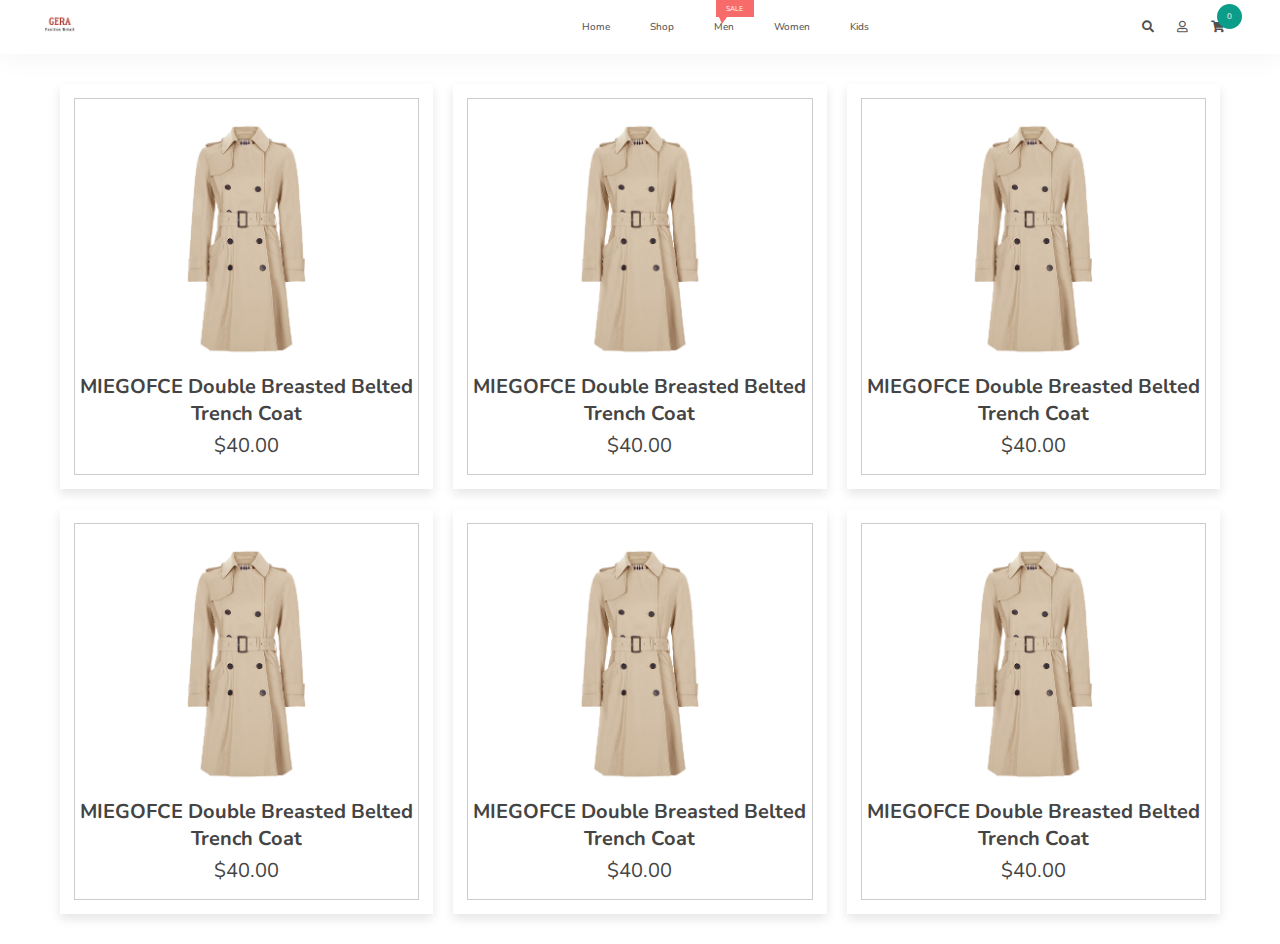
==== detail/index.html @ 8d780255 "forst commit" ====
<!DOCTYPE html>
<html lang="en">
<head>
   <meta charset="UTF-8">
   <meta http-equiv="X-UA-Compatible" content="IE=edge">
   <meta name="viewport" content="width=device-width, initial-scale=1.0">
   
   <!-- font awesome cdn link  -->
   <link rel="stylesheet" href="https://cdnjs.cloudflare.com/ajax/libs/font-awesome/5.15.4/css/all.min.css">

   <!-- custom css file link  -->
   <link rel="stylesheet" href="css/style.css">

   <!-- custom js file link  -->
   <script src="js/script.js" defer></script>

</head>
<body>
   

    <!-- NAVBAR -->
 <nav> 
   <!--social-links-and-phone-number----------------->

<!--menu-bar----------------------------------------->
<div class="navigation">
<!--logo------------>
<a href="#" class="logo"><img src="../images/lugugus.png"></a>
<!--menu-icon------------->
<div class="toggle"></div>
<!--menu----------------->
<ul class="menu">
    <li><a href="../index.html">Home</a></li>
    <li  class="shop"><a href="#" >Shop</a></li>

    <li><a href="#">Men</a>
        <!--lable---->
        <span class="sale-lable">Sale</span>
    </li>

    <li><a href="#">Women</a></li>
    <li><a href="#">Kids</a></li>
</ul>
<!--right-menu----------->
<div class="right-menu">
    <a href="javascript:void(0);" class="search">
        <i class="fas fa-search"></i>
    </a>
    <a href="javascript:void(0);" class="user">
        <i class="far fa-user"></i>
    </a>
    <a href="#">
        <i class="fas fa-shopping-cart">
            <span class="num-cart-product">0</span>
        </i>
    </a>
</div>
</div>
</nav>

<div class="container">

   <div class="products-container">

      <div class="product" data-name="p-1">
         <img src="../images/p-8.png" alt="">
         <h3>MIEGOFCE Double Breasted Belted Trench Coat</h3>
         <div class="price">$40.00</div>
      </div>

      <div class="product" data-name="p-2">
         <img src="../images/p-8.png" alt="">
         <h3>MIEGOFCE Double Breasted Belted Trench Coat</h3>
         <div class="price">$40.00</div>
      </div>

      <div class="product" data-name="p-3">
         <img src="../images/p-8.png" alt="">
         <h3>MIEGOFCE Double Breasted Belted Trench Coat</h3>
         <div class="price">$40.00</div>
      </div>

      <div class="product" data-name="p-4">
         <img src="../images/p-8.png" alt="">
         <h3>MIEGOFCE Double Breasted Belted Trench Coat</h3>
         <div class="price">$40.00</div>
      </div>

      <div class="product" data-name="p-5">
         <img src="../images/p-8.png" alt="">
         <h3>MIEGOFCE Double Breasted Belted Trench Coat</h3>
         <div class="price">$40.00</div>
      </div>

      <div class="product" data-name="p-6">
         <img src="../images/p-8.png" alt="">
         <h3>MIEGOFCE Double Breasted Belted Trench Coat</h3>
         <div class="price">$40.00</div>
      </div>

   </div>

</div>

<div class="products-preview">

   <div class="preview" data-target="p-1">
      <i class="fas fa-times"></i>
      <img src="../images/p-8.png" alt="">
      <h3>MIEGOFCE Double Breasted Belted Trench Coat</h3>
      <div class="stars">
         <i class="fas fa-star"></i>
         <i class="fas fa-star"></i>
         <i class="fas fa-star"></i>
         <i class="fas fa-star"></i>
         <i class="fas fa-star-half-alt"></i>
         <span>( 250 )</span>
      </div>
      <p>Lorem ipsum dolor sit amet consectetur adipisicing elit. Consequatur, dolorem.</p>
      <div class="price">$40.00</div>
      <div class="buttons">
         <a href="#" class="cart">add to cart</a>
      </div>
   </div>

   <div class="preview" data-target="p-2">
      <i class="fas fa-times"></i>
      <img src="../images/p-8.png" alt="">
      <h3>MIEGOFCE Double Breasted Belted Trench Coat</h3>
      <div class="stars">
         <i class="fas fa-star"></i>
         <i class="fas fa-star"></i>
         <i class="fas fa-star"></i>
         <i class="fas fa-star"></i>
         <i class="fas fa-star-half-alt"></i>
         <span>( 250 )</span>
      </div>
      <p>Lorem ipsum dolor sit amet consectetur adipisicing elit. Consequatur, dolorem.</p>
      <div class="price">$40.00</div>
      <div class="buttons">
         <a href="#" class="cart">add to cart</a>
      </div>
   </div>

   <div class="preview" data-target="p-3">
      <i class="fas fa-times"></i>
      <img src="../images/p-8.png" alt="">
      <h3>MIEGOFCE Double Breasted Belted Trench Coat</h3>
      <div class="stars">
         <i class="fas fa-star"></i>
         <i class="fas fa-star"></i>
         <i class="fas fa-star"></i>
         <i class="fas fa-star"></i>
         <i class="fas fa-star-half-alt"></i>
         <span>( 250 )</span>
      </div>
      <p>Lorem ipsum dolor sit amet consectetur adipisicing elit. Consequatur, dolorem.</p>
      <div class="price">$40.00</div>
      <div class="buttons">
         <a href="#" class="cart">add to cart</a>
      </div>
   </div>

   <div class="preview" data-target="p-4">
      <i class="fas fa-times"></i>
      <img src="../images/p-8.png" alt="">
      <h3>MIEGOFCE Double Breasted Belted Trench Coat</h3>
      <div class="stars">
         <i class="fas fa-star"></i>
         <i class="fas fa-star"></i>
         <i class="fas fa-star"></i>
         <i class="fas fa-star"></i>
         <i class="fas fa-star-half-alt"></i>
         <span>( 250 )</span>
      </div>
      <p>Lorem ipsum dolor sit amet consectetur adipisicing elit. Consequatur, dolorem.</p>
      <div class="price">$40.00</div>
      <div class="buttons">
         <a href="#" class="cart">add to cart</a>
      </div>
   </div>

   <div class="preview" data-target="p-5">
      <i class="fas fa-times"></i>
      <img src="../images/p-8.png" alt="">
      <h3>organic broccoli</h3>
      <div class="stars">
         <i class="fas fa-star"></i>
         <i class="fas fa-star"></i>
         <i class="fas fa-star"></i>
         <i class="fas fa-star"></i>
         <i class="fas fa-star-half-alt"></i>
         <span>( 250 )</span>
      </div>
      <p>Lorem ipsum dolor sit amet consectetur adipisicing elit. Consequatur, dolorem.</p>
      <div class="price">$2.00</div>
      <div class="buttons">
         <a href="#" class="cart">add to cart</a>
      </div>
   </div>

   <div class="preview" data-target="p-6">
      <i class="fas fa-times"></i>
      <img src="../images/p-8.png" alt="">
      <h3>MIEGOFCE Double Breasted Belted Trench Coat</h3>
      <div class="stars">
         <i class="fas fa-star"></i>
         <i class="fas fa-star"></i>
         <i class="fas fa-star"></i>
         <i class="fas fa-star"></i>
         <i class="fas fa-star-half-alt"></i>
         <span>( 250 )</span>
      </div>
      <p>Lorem ipsum dolor sit amet consectetur adipisicing elit. Consequatur, dolorem.</p>
      <div class="price">$40.00</div>
      <div class="buttons">
         <a href="#" class="cart">add to cart</a>
      </div>
   </div>

</div>

</body>
</html>
---- detail/css/style.css ----
@import url('https://fonts.googleapis.com/css2?family=Nunito:wght@200;300;400;500;600&display=swap');

*{
   font-family: 'Nunito', sans-serif;
   margin:0; padding:0;
   box-sizing: border-box;
   outline: none; border:none;
   text-decoration: none;
   transition: all .2s linear;
   text-transform: capitalize;
}

html{
   font-size: 62.5%;
   overflow-x: hidden;
}

body{
   background: #FFFFFF;
}

.container{
   max-width: 1200px;
   margin:0 auto;
   padding:3rem 2rem;
}

.container .title{
   font-size: 3.5rem;
   color:#444;
   margin-bottom: 3rem;
   text-transform: uppercase;
   text-align: center;
}

.container .products-container{
   display: grid;
   grid-template-columns: repeat(auto-fit, minmax(30rem, 1fr));
   gap:2rem;
}

.container .products-container .product{
   text-align: center;
   padding:3rem 2rem;
   background: #fff;
   box-shadow: 0 .5rem 1rem rgba(0,0,0,.1);
   outline: .1rem solid #ccc;
   outline-offset: -1.5rem;
   cursor: pointer;
}

.container .products-container .product:hover{
   outline: .2rem solid #222;
   outline-offset: 0;
}

.container .products-container .product img{
   height: 25rem;
}

.container .products-container .product:hover img{
   transform: scale(.9);
}

.container .products-container .product h3{
   padding:.5rem 0;
   font-size: 2rem;
   color:#444;
}

.container .products-container .product:hover h3{
   color:#27ae60;
}

.container .products-container .product .price{
   font-size: 2rem;
   color:#444;
}

.products-preview{
   position: fixed;
   top:0; left:0;
   min-height: 100vh;
   width: 100%;
   background: rgba(0,0,0,.8);
   display: none;
   align-items: center;
   justify-content: center;
}

.products-preview .preview{
   display: none;
   padding:2rem;
   text-align: center;
   background: #fff;
   position: relative;
   margin:2rem;
   width: 40rem;
}

.products-preview .preview.active{
   display: inline-block;
}

.products-preview .preview img{
   height: 30rem;
}

.products-preview .preview .fa-times{
   position: absolute;
   top:1rem; right:1.5rem;
   cursor: pointer;
   color:#444;
   font-size: 4rem;
}

.products-preview .preview .fa-times:hover{
   transform: rotate(90deg);
}

.products-preview .preview h3{
   color:#444;
   padding:.5rem 0;
   font-size: 2.5rem;
}

.products-preview .preview .stars{
   padding:1rem 0;
   font-size: 1.7rem;
}

.products-preview .preview .stars i{
   color:#27ae60;
}

.products-preview .preview .stars span{
   color:#999;
}

.products-preview .preview p{
   line-height: 1.5;
   padding:1rem 0;
   font-size: 1.6rem;
   color:#777;
}

.products-preview .preview .price{
   padding:1rem 0;
   font-size: 2.5rem;
   color:#27ae60;
}

.products-preview .preview .buttons{
   display: flex;
   gap:1.5rem;
   flex-wrap: wrap;
   margin-top: 1rem;
}

.products-preview .preview .buttons a{
   flex:1 1 16rem;
   padding:1rem;
   font-size: 1.8rem;
   color:#444;
   border:.1rem solid #444;
}

.products-preview .preview .buttons a.cart{
   background: #444;
   color:#fff;
}

.products-preview .preview .buttons a.cart:hover{
   background: #111;
}

.products-preview .preview .buttons a.buy:hover{
   background: #444;
   color:#fff;
}



@media (max-width:991px){

   html{
      font-size: 55%;
   }

}

@media (max-width:768px){

   .products-preview .preview img{
      height: 25rem;
   }

}

@media (max-width:450px){

   html{
      font-size: 50%;
   }

}

*{
   box-sizing: border-box;
}
ul{
   list-style: none;
}
a{
   text-decoration: none;
}
nav{
   width:100%;
   box-shadow: 2px 2px 30px rgba(0,0,0,0.05);
   z-index: 100;
}
.social-call{
   height: 40px;
   border: 1px solid rgba(0,0,0,0.05);
   display: flex;
   justify-content: center;
   align-items: center;
}
.social a{
   margin: 0px 5px;
   color: rgba(0,0,0,0.7);
   font-size: 0.9rem;
}
.phone{
   color: rgba(0,0,0,0.7);
   margin-left: 30px;
   font-size: 0.9rem;
}
.social a:hover{
   color: #0b9d8a;
   transition: all ease 0.3s;
}
.navigation{
   display: flex;
   justify-content: space-between;
   align-items: center;
   padding: 0px 45px;
}
.logo img{
   height: 30px;
}
.menu{
   display: flex;
}
.menu li{
   position: relative;
   margin: 20px;
   display: flex;
   text-transform: uppercase;
   font-weight: 500;
}
.menu li a{
   color: #555555;
}
.right-menu a{
   margin: 0px 10px;
   font-size: 1.2rem;
   color: rgba(0,0,0,0.7);
}
.menu a:hover,
.right-menu a:hover,
.search-cancel:hover,
.form-cancel:hover{
   color: #0b9d8a;
   transition: all ease 0.3s;
}
.sale-lable{
   width:38px;
   height: 17px;
   background-color: #f76b6a;
   color: #ffffff;
   font-weight: 400;
   display: flex;
   justify-content: center;
   align-items: center;
   font-size: 0.7rem;
   text-transform: uppercase;
   position: absolute;
   top: -20px;
   right: -20px;
}
.sale-lable:after{
   content: '';
   width:0px;
   height: 0px;
   border-bottom: 5px solid transparent;
   border-left: 3px solid transparent;
   border-top: 7px solid #f76b6a;
   border-right: 5px solid transparent;
   position: absolute;
   left: 10%;
   top: 100%;
}
.fa-shopping-cart{
   position: relative;
}
.num-cart-product{
   position: absolute;
   top: -17px;
   right: -17px;
   width:25px;
   height: 25px;
   font-size: 0.8rem;
   border-radius: 50%;
   background-color: #0b9d8a;
   color: #ffffff;
   display: flex;
   justify-content: center;
   align-items: center;
   font-weight: 400;
}
.search-bar{
   width:100%;
   height: 300px;
   background-color: #ffffff;
   position: fixed;
   left: 0px;
   bottom: 0px;
   display: flex;
   justify-content: center;
   box-shadow: 2px -5px 30px rgba(0,0,0,0.1);
   z-index: 101;
   animation: search 0.3s;
}
.search-input{
   width:90%;
   border-bottom: 2px solid #555555;
   display: flex;
   justify-content: center;
   align-items: center;
   height: 100px;
   margin-top: 20px;
}
.search-bar input{
   width:100%;
   padding: 30px;
   border: none;
   outline: none;
   font-size: 2rem;
   margin: 20px;
   padding: 0px 20px;
}
.search-cancel{
   color: #272727;
   font-size: 2rem;
   padding-right: 40px;
}
.search-bar{
   display: none;
}
.search-bar-active{
   display: flex;
}

nav{
   size: 100%;
}
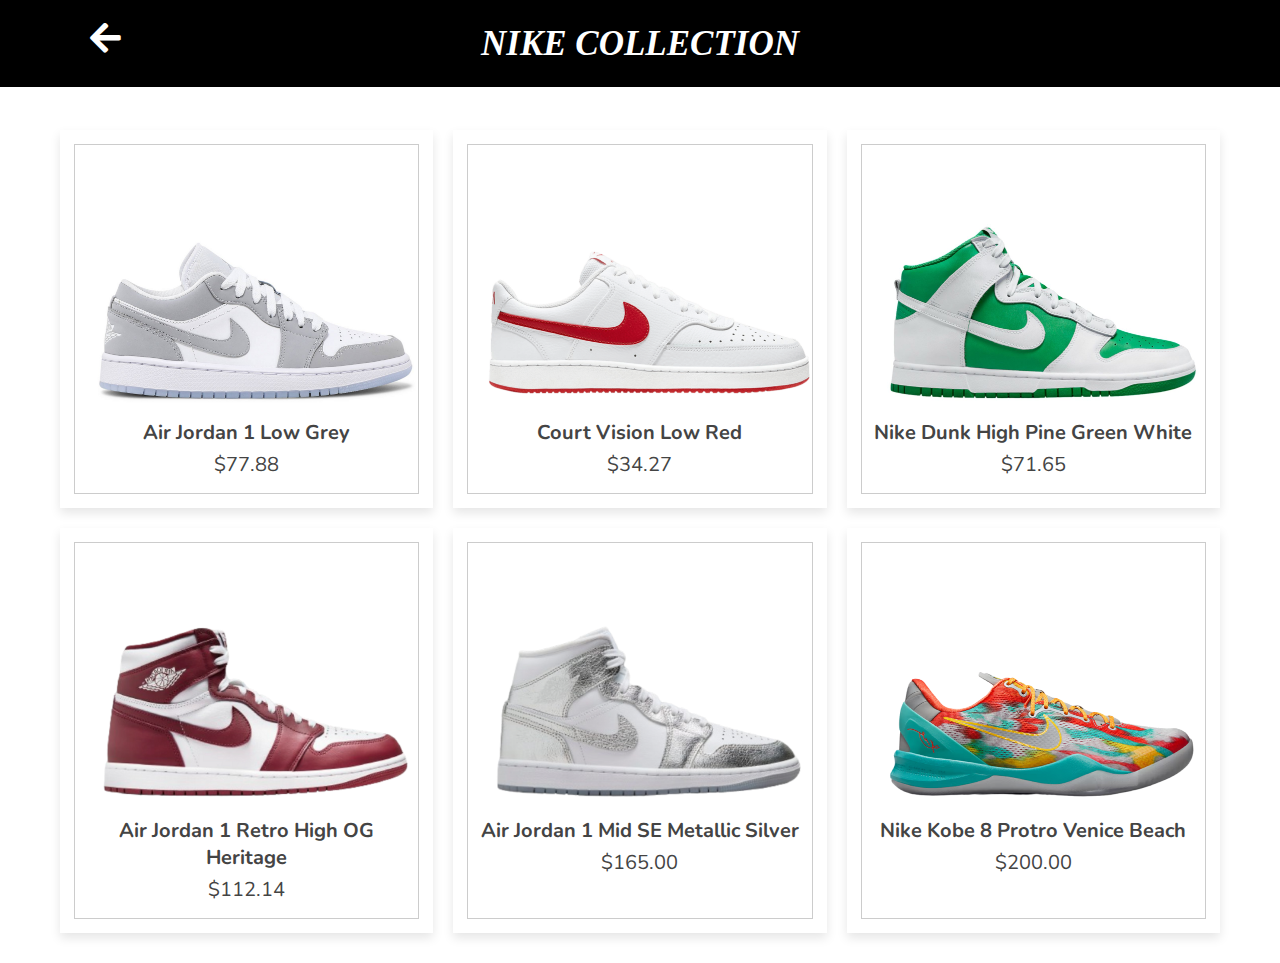
==== commit 007984a0: "add detail shoes" ====
--- a/detail/index.html
+++ b/detail/index.html
@@ -16,86 +16,51 @@
 
 </head>
 <body>
+
+   <h3 class="title">
+      <a href="../index.html"><i class="fas fa-arrow-left"></i></a>
+      NIKE COLLECTION
+   </h3>
+
    
 
-    <!-- NAVBAR -->
- <nav> 
-   <!--social-links-and-phone-number----------------->
-
-<!--menu-bar----------------------------------------->
-<div class="navigation">
-<!--logo------------>
-<a href="#" class="logo"><img src="../images/lugugus.png"></a>
-<!--menu-icon------------->
-<div class="toggle"></div>
-<!--menu----------------->
-<ul class="menu">
-    <li><a href="../index.html">Home</a></li>
-    <li  class="shop"><a href="#" >Shop</a></li>
-
-    <li><a href="#">Men</a>
-        <!--lable---->
-        <span class="sale-lable">Sale</span>
-    </li>
-
-    <li><a href="#">Women</a></li>
-    <li><a href="#">Kids</a></li>
-</ul>
-<!--right-menu----------->
-<div class="right-menu">
-    <a href="javascript:void(0);" class="search">
-        <i class="fas fa-search"></i>
-    </a>
-    <a href="javascript:void(0);" class="user">
-        <i class="far fa-user"></i>
-    </a>
-    <a href="#">
-        <i class="fas fa-shopping-cart">
-            <span class="num-cart-product">0</span>
-        </i>
-    </a>
-</div>
-</div>
-</nav>
-
 <div class="container">
-
    <div class="products-container">
 
       <div class="product" data-name="p-1">
-         <img src="../images/p-8.png" alt="">
-         <h3>MIEGOFCE Double Breasted Belted Trench Coat</h3>
-         <div class="price">$40.00</div>
+         <img src="../images/Nike/jordanlowgrey.png" alt="">
+         <h3>Air Jordan 1 Low Grey </h3>
+         <div class="price">$77.88</div>
       </div>
 
       <div class="product" data-name="p-2">
-         <img src="../images/p-8.png" alt="">
-         <h3>MIEGOFCE Double Breasted Belted Trench Coat</h3>
-         <div class="price">$40.00</div>
+         <img src="../images/Nike/courtvisionlowred.png" alt="">
+         <h3>Court Vision Low Red</h3>
+         <div class="price">$34.27</div>
       </div>
 
       <div class="product" data-name="p-3">
-         <img src="../images/p-8.png" alt="">
-         <h3>MIEGOFCE Double Breasted Belted Trench Coat</h3>
-         <div class="price">$40.00</div>
+         <img src="../images/Nike/nikedunkgreen.jpeg" alt="">
+         <h3>Nike Dunk High Pine Green White</h3>
+         <div class="price">$71.65</div>
       </div>
 
       <div class="product" data-name="p-4">
-         <img src="../images/p-8.png" alt="">
-         <h3>MIEGOFCE Double Breasted Belted Trench Coat</h3>
-         <div class="price">$40.00</div>
+         <img src="../images/Nike/jordain1highred.png" alt="">
+         <h3>Air Jordan 1 Retro High OG Heritage</h3>
+         <div class="price">$112.14</div>
       </div>
 
       <div class="product" data-name="p-5">
-         <img src="../images/p-8.png" alt="">
-         <h3>MIEGOFCE Double Breasted Belted Trench Coat</h3>
-         <div class="price">$40.00</div>
+         <img src="../images/Nike/jordan1highmettalic.png" alt="">
+         <h3>Air Jordan 1 Mid SE Metallic Silver</h3>
+         <div class="price">$165.00</div>
       </div>
 
       <div class="product" data-name="p-6">
-         <img src="../images/p-8.png" alt="">
-         <h3>MIEGOFCE Double Breasted Belted Trench Coat</h3>
-         <div class="price">$40.00</div>
+         <img src="../images/Nike/nikekobe.png" alt="">
+         <h3>Nike Kobe 8 Protro Venice Beach</h3>
+         <div class="price">$200.00</div>
       </div>
 
    </div>
@@ -106,8 +71,27 @@
 
    <div class="preview" data-target="p-1">
       <i class="fas fa-times"></i>
-      <img src="../images/p-8.png" alt="">
-      <h3>MIEGOFCE Double Breasted Belted Trench Coat</h3>
+      <img src="../images/Nike/jordanlowgrey.png" alt="">
+      <h3>Air Jordan 1 Low Grey</h3>
+      <div class="stars">
+         <i class="fas fa-star"></i>
+         <i class="fas fa-star"></i>
+         <i class="fas fa-star"></i>
+         <i class="fas fa-star"></i>
+         <i class="fas fa-star-half-alt"></i>
+         <span>( 250 )</span>
+      </div>
+      <p>The Air Jordan 1 Low might be the “it” shoe of the moment. the silhouette has rolled out some of the best colorways of the year and it shows no signs of slowing down.</p>
+      <div class="price">$77.88</div>
+      <div class="buttons">
+         <a href="#" class="cart">add to cart</a>
+      </div>
+   </div>
+
+   <div class="preview" data-target="p-2">
+      <i class="fas fa-times"></i>
+      <img src="../images/Nike/courtvisionlowred.png" alt="">
+      <h3>Nike Court Vision Low White</h3>
       <div class="stars">
          <i class="fas fa-star"></i>
          <i class="fas fa-star"></i>
@@ -117,26 +101,7 @@
          <span>( 250 )</span>
       </div>
       <p>Lorem ipsum dolor sit amet consectetur adipisicing elit. Consequatur, dolorem.</p>
-      <div class="price">$40.00</div>
-      <div class="buttons">
-         <a href="#" class="cart">add to cart</a>
-      </div>
-   </div>
-
-   <div class="preview" data-target="p-2">
-      <i class="fas fa-times"></i>
-      <img src="../images/p-8.png" alt="">
-      <h3>MIEGOFCE Double Breasted Belted Trench Coat</h3>
-      <div class="stars">
-         <i class="fas fa-star"></i>
-         <i class="fas fa-star"></i>
-         <i class="fas fa-star"></i>
-         <i class="fas fa-star"></i>
-         <i class="fas fa-star-half-alt"></i>
-         <span>( 250 )</span>
-      </div>
-      <p>Lorem ipsum dolor sit amet consectetur adipisicing elit. Consequatur, dolorem.</p>
-      <div class="price">$40.00</div>
+      <div class="price">$34.27</div>
       <div class="buttons">
          <a href="#" class="cart">add to cart</a>
       </div>
@@ -144,8 +109,8 @@
 
    <div class="preview" data-target="p-3">
       <i class="fas fa-times"></i>
-      <img src="../images/p-8.png" alt="">
-      <h3>MIEGOFCE Double Breasted Belted Trench Coat</h3>
+      <img src="../images/Nike/nikedunkgreen.jpeg" alt="">
+      <h3>Nike Dunk High Pine Green White</h3>
       <div class="stars">
          <i class="fas fa-star"></i>
          <i class="fas fa-star"></i>
@@ -163,8 +128,8 @@
 
    <div class="preview" data-target="p-4">
       <i class="fas fa-times"></i>
-      <img src="../images/p-8.png" alt="">
-      <h3>MIEGOFCE Double Breasted Belted Trench Coat</h3>
+      <img src="../images/Nike/jordain1highred.png" alt="">
+      <h3>Air jordan 1 Retro High OG Heritage</h3>
       <div class="stars">
          <i class="fas fa-star"></i>
          <i class="fas fa-star"></i>
@@ -182,8 +147,8 @@
 
    <div class="preview" data-target="p-5">
       <i class="fas fa-times"></i>
-      <img src="../images/p-8.png" alt="">
-      <h3>organic broccoli</h3>
+      <img src="../images/Nike/jordan1highmettalic.png" alt="">
+      <h3>Air jordan 1 Mid SE Metalic Silver</h3>
       <div class="stars">
          <i class="fas fa-star"></i>
          <i class="fas fa-star"></i>
@@ -201,8 +166,8 @@
 
    <div class="preview" data-target="p-6">
       <i class="fas fa-times"></i>
-      <img src="../images/p-8.png" alt="">
-      <h3>MIEGOFCE Double Breasted Belted Trench Coat</h3>
+      <img src="../images/Nike/nikekobe.png" alt="">
+      <h3>Nike Kobe 8 Proto Venice Beach</h3>
       <div class="stars">
          <i class="fas fa-star"></i>
          <i class="fas fa-star"></i>
--- a/detail/css/style.css
+++ b/detail/css/style.css
@@ -16,7 +16,23 @@
 }
 
 body{
-   background: #FFFFFF;
+   background: #ffffff;
+}
+
+.title{
+   font-size: 3.5rem;
+   color:#FFFFFF;
+   background-color: #000000;
+   margin-bottom: 3rem;
+   padding: 20px;
+   text-transform: uppercase;
+   text-align: center;
+   font-style:oblique;
+   font-family: poppins;
+   position: relative;
+   position: fixed;
+   width: 100%;
+   z-index: 1000;
 }
 
 .container{
@@ -25,18 +41,11 @@
    padding:3rem 2rem;
 }
 
-.container .title{
-   font-size: 3.5rem;
-   color:#444;
-   margin-bottom: 3rem;
-   text-transform: uppercase;
-   text-align: center;
-}
-
 .container .products-container{
    display: grid;
    grid-template-columns: repeat(auto-fit, minmax(30rem, 1fr));
    gap:2rem;
+   margin-top: 100px;
 }
 
 .container .products-container .product{
@@ -95,15 +104,16 @@
    background: #fff;
    position: relative;
    margin:2rem;
-   width: 40rem;
+   width: 50rem;
 }
 
 .products-preview .preview.active{
    display: inline-block;
+   margin-top: 100px;
 }
 
 .products-preview .preview img{
-   height: 30rem;
+   height: 25rem;
 }
 
 .products-preview .preview .fa-times{
@@ -179,6 +189,13 @@
    color:#fff;
 }
 
+.title a i{
+   position: absolute;
+align-items: center;   
+left: 7%; /* Sesuaikan dengan posisi horizontal yang diinginkan */
+   color: #FFFFFF; /* Sesuaikan warna ikon sesuai kebutuhan */
+   text-decoration: none;
+}
 
 
 @media (max-width:991px){
@@ -197,171 +214,11 @@
 
 }
 
+
 @media (max-width:450px){
 
    html{
       font-size: 50%;
    }
 
-}
-
-*{
-   box-sizing: border-box;
-}
-ul{
-   list-style: none;
-}
-a{
-   text-decoration: none;
-}
-nav{
-   width:100%;
-   box-shadow: 2px 2px 30px rgba(0,0,0,0.05);
-   z-index: 100;
-}
-.social-call{
-   height: 40px;
-   border: 1px solid rgba(0,0,0,0.05);
-   display: flex;
-   justify-content: center;
-   align-items: center;
-}
-.social a{
-   margin: 0px 5px;
-   color: rgba(0,0,0,0.7);
-   font-size: 0.9rem;
-}
-.phone{
-   color: rgba(0,0,0,0.7);
-   margin-left: 30px;
-   font-size: 0.9rem;
-}
-.social a:hover{
-   color: #0b9d8a;
-   transition: all ease 0.3s;
-}
-.navigation{
-   display: flex;
-   justify-content: space-between;
-   align-items: center;
-   padding: 0px 45px;
-}
-.logo img{
-   height: 30px;
-}
-.menu{
-   display: flex;
-}
-.menu li{
-   position: relative;
-   margin: 20px;
-   display: flex;
-   text-transform: uppercase;
-   font-weight: 500;
-}
-.menu li a{
-   color: #555555;
-}
-.right-menu a{
-   margin: 0px 10px;
-   font-size: 1.2rem;
-   color: rgba(0,0,0,0.7);
-}
-.menu a:hover,
-.right-menu a:hover,
-.search-cancel:hover,
-.form-cancel:hover{
-   color: #0b9d8a;
-   transition: all ease 0.3s;
-}
-.sale-lable{
-   width:38px;
-   height: 17px;
-   background-color: #f76b6a;
-   color: #ffffff;
-   font-weight: 400;
-   display: flex;
-   justify-content: center;
-   align-items: center;
-   font-size: 0.7rem;
-   text-transform: uppercase;
-   position: absolute;
-   top: -20px;
-   right: -20px;
-}
-.sale-lable:after{
-   content: '';
-   width:0px;
-   height: 0px;
-   border-bottom: 5px solid transparent;
-   border-left: 3px solid transparent;
-   border-top: 7px solid #f76b6a;
-   border-right: 5px solid transparent;
-   position: absolute;
-   left: 10%;
-   top: 100%;
-}
-.fa-shopping-cart{
-   position: relative;
-}
-.num-cart-product{
-   position: absolute;
-   top: -17px;
-   right: -17px;
-   width:25px;
-   height: 25px;
-   font-size: 0.8rem;
-   border-radius: 50%;
-   background-color: #0b9d8a;
-   color: #ffffff;
-   display: flex;
-   justify-content: center;
-   align-items: center;
-   font-weight: 400;
-}
-.search-bar{
-   width:100%;
-   height: 300px;
-   background-color: #ffffff;
-   position: fixed;
-   left: 0px;
-   bottom: 0px;
-   display: flex;
-   justify-content: center;
-   box-shadow: 2px -5px 30px rgba(0,0,0,0.1);
-   z-index: 101;
-   animation: search 0.3s;
-}
-.search-input{
-   width:90%;
-   border-bottom: 2px solid #555555;
-   display: flex;
-   justify-content: center;
-   align-items: center;
-   height: 100px;
-   margin-top: 20px;
-}
-.search-bar input{
-   width:100%;
-   padding: 30px;
-   border: none;
-   outline: none;
-   font-size: 2rem;
-   margin: 20px;
-   padding: 0px 20px;
-}
-.search-cancel{
-   color: #272727;
-   font-size: 2rem;
-   padding-right: 40px;
-}
-.search-bar{
-   display: none;
-}
-.search-bar-active{
-   display: flex;
-}
-
-nav{
-   size: 100%;
 }